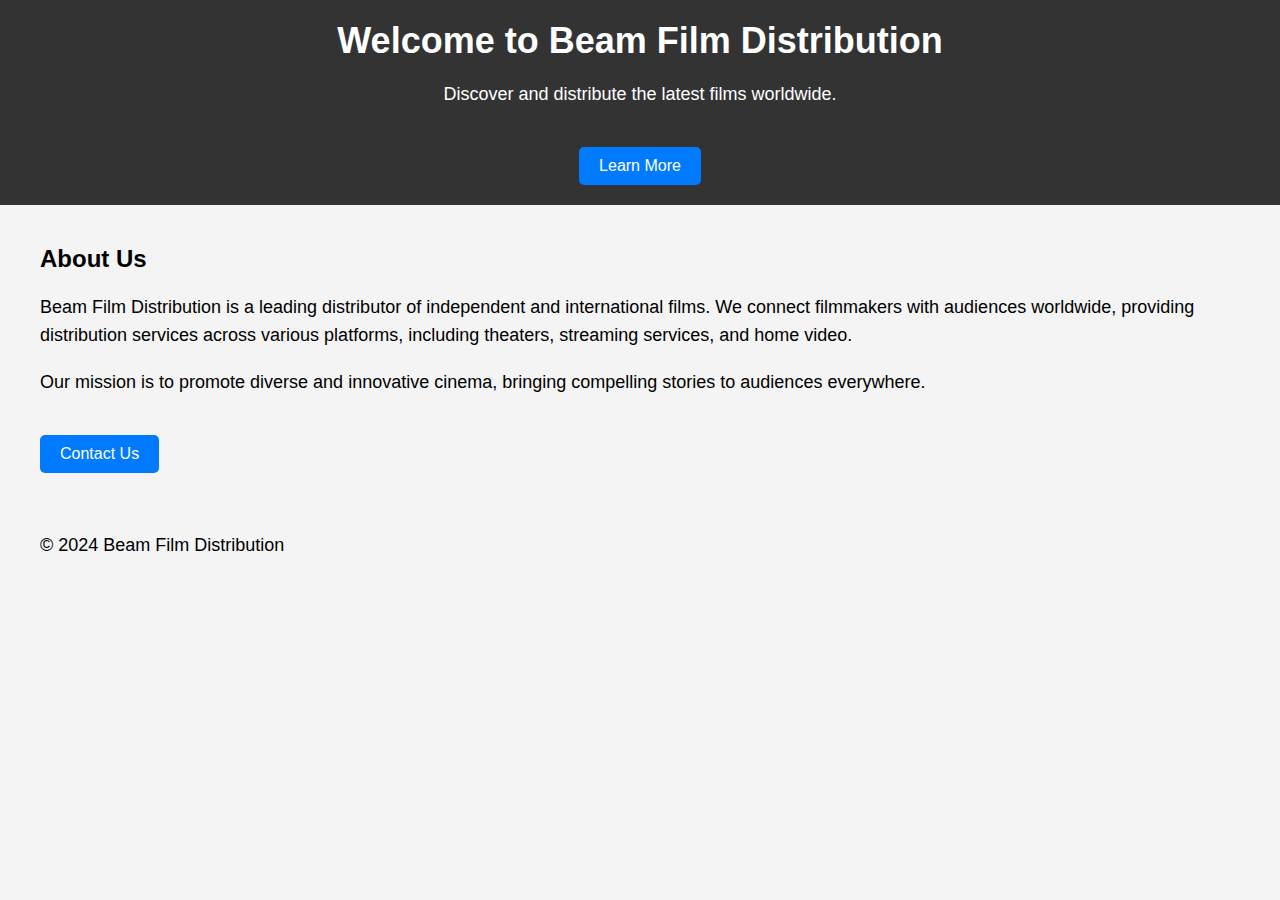
==== index.html @ 20ed3e9a "html" ====
<!DOCTYPE html>
<html lang="en">
<head>
  <meta charset="UTF-8">
  <meta name="viewport" content="width=device-width, initial-scale=1.0">
  <title>Beam Film Distribution</title>
  <style>
    body {
      font-family: Arial, sans-serif;
      margin: 0;
      padding: 0;
      background-color: #f4f4f4;
    }
    .container {
      max-width: 1200px;
      margin: 0 auto;
      padding: 20px;
    }
    header {
      background-color: #333;
      color: #fff;
      padding: 20px;
      text-align: center;
    }
    h1 {
      margin: 0;
      font-size: 36px;
    }
    p {
      font-size: 18px;
      line-height: 1.6;
    }
    .btn {
      display: inline-block;
      background-color: #007bff;
      color: #fff;
      padding: 10px 20px;
      text-decoration: none;
      border-radius: 5px;
      font-size: 16px;
      margin-top: 20px;
    }
    .btn:hover {
      background-color: #0056b3;
    }
  </style>
</head>
<body>
  <header>
    <h1>Welcome to Beam Film Distribution</h1>
    <p>Discover and distribute the latest films worldwide.</p>
    <a href="#about" class="btn">Learn More</a>
  </header>

  <div class="container" id="about">
    <h2>About Us</h2>
    <p>Beam Film Distribution is a leading distributor of independent and international films. We connect filmmakers with audiences worldwide, providing distribution services across various platforms, including theaters, streaming services, and home video.</p>
    <p>Our mission is to promote diverse and innovative cinema, bringing compelling stories to audiences everywhere.</p>
    <a href="#contact" class="btn">Contact Us</a>
  </div>

  <footer>
    <div class="container">
      <p>&copy; 2024 Beam Film Distribution</p>
    </div>
  </footer>
</body>
</html>
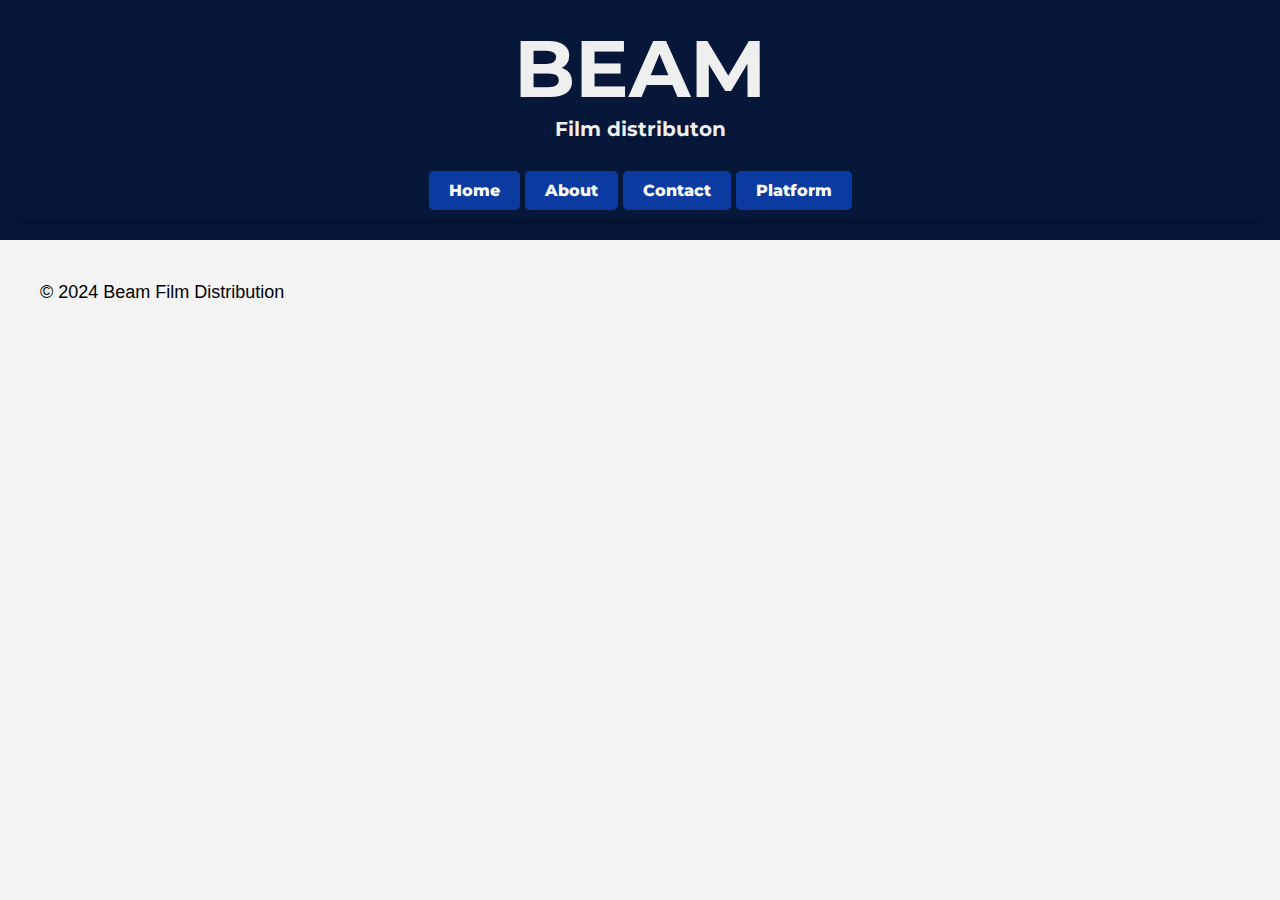
==== commit 296a88a7: "update1" ====
--- a/index.html
+++ b/index.html
@@ -3,61 +3,22 @@
 <head>
   <meta charset="UTF-8">
   <meta name="viewport" content="width=device-width, initial-scale=1.0">
-  <title>Beam Film Distribution</title>
-  <style>
-    body {
-      font-family: Arial, sans-serif;
-      margin: 0;
-      padding: 0;
-      background-color: #f4f4f4;
-    }
-    .container {
-      max-width: 1200px;
-      margin: 0 auto;
-      padding: 20px;
-    }
-    header {
-      background-color: #333;
-      color: #fff;
-      padding: 20px;
-      text-align: center;
-    }
-    h1 {
-      margin: 0;
-      font-size: 36px;
-    }
-    p {
-      font-size: 18px;
-      line-height: 1.6;
-    }
-    .btn {
-      display: inline-block;
-      background-color: #007bff;
-      color: #fff;
-      padding: 10px 20px;
-      text-decoration: none;
-      border-radius: 5px;
-      font-size: 16px;
-      margin-top: 20px;
-    }
-    .btn:hover {
-      background-color: #0056b3;
-    }
-  </style>
+  <link href="https://fonts.googleapis.com/css2?family=Montserrat:wght@800&display=swap" rel="stylesheet">
+  <link rel="stylesheet" href="styles.css">
+  <title>Home - Beam</title>
 </head>
 <body>
   <header>
-    <h1>Welcome to Beam Film Distribution</h1>
-    <p>Discover and distribute the latest films worldwide.</p>
-    <a href="#about" class="btn">Learn More</a>
+        <h1>BEAM</h1>
+        <h3>Film distributon</h3>
+
+        <nav>
+            <a href="index.html" class="btn">Home</a>
+            <a href="about.html" class="btn">About</a>
+            <a href="contact.html" class="btn">Contact</a>
+            <a href="platform.html" class="btn">Platform</a>
+        </nav>
   </header>
-
-  <div class="container" id="about">
-    <h2>About Us</h2>
-    <p>Beam Film Distribution is a leading distributor of independent and international films. We connect filmmakers with audiences worldwide, providing distribution services across various platforms, including theaters, streaming services, and home video.</p>
-    <p>Our mission is to promote diverse and innovative cinema, bringing compelling stories to audiences everywhere.</p>
-    <a href="#contact" class="btn">Contact Us</a>
-  </div>
 
   <footer>
     <div class="container">
@@ -65,4 +26,4 @@
     </div>
   </footer>
 </body>
-</html>
+</html>--- a/styles.css
+++ b/styles.css
@@ -0,0 +1,60 @@
+body {
+  font-family: 'Helvetica', 'Arial', sans-serif;
+  margin: 0;
+  padding: 0;
+  background-color: #f4f4f4;
+}
+.container {
+  max-width: 1200px;
+  margin: 0 auto;
+  padding: 20px;
+}
+header {
+  background-color: #071739;
+  color: #efefef;
+  padding: 20px;
+  text-align: center;
+  font-family: 'Montserrat', 'Georgia', 'Times', serif;
+  font-weight: 800; /* ExtraBold weight */
+  
+  
+}
+h1 {
+  margin: 0;
+  font-size: 80px;
+}
+
+h2 {
+  margin: 0;
+  font-size: 40px;
+}
+h3 {
+  margin: 0;
+  font-size: 20px;
+}
+
+p {
+  font-size: 18px;
+  line-height: 1.6;
+}
+.btn {
+  display: inline-block;
+  background-color: #0b3ba1;
+  color: #fff;
+  padding: 10px 20px;
+  text-decoration: none;
+  border-radius: 5px;
+  font-size: 16px;
+  margin-top: 20px;
+}
+.btn:hover {
+  background-color: #0056b3;
+}
+
+nav {
+  background-color: #071739; /* Dark blue background */
+  color: #ffffff;
+  text-align: center;
+  padding: 10px 0;
+  box-shadow: 0 2px 5px rgba(0,0,0,0.2);
+}
